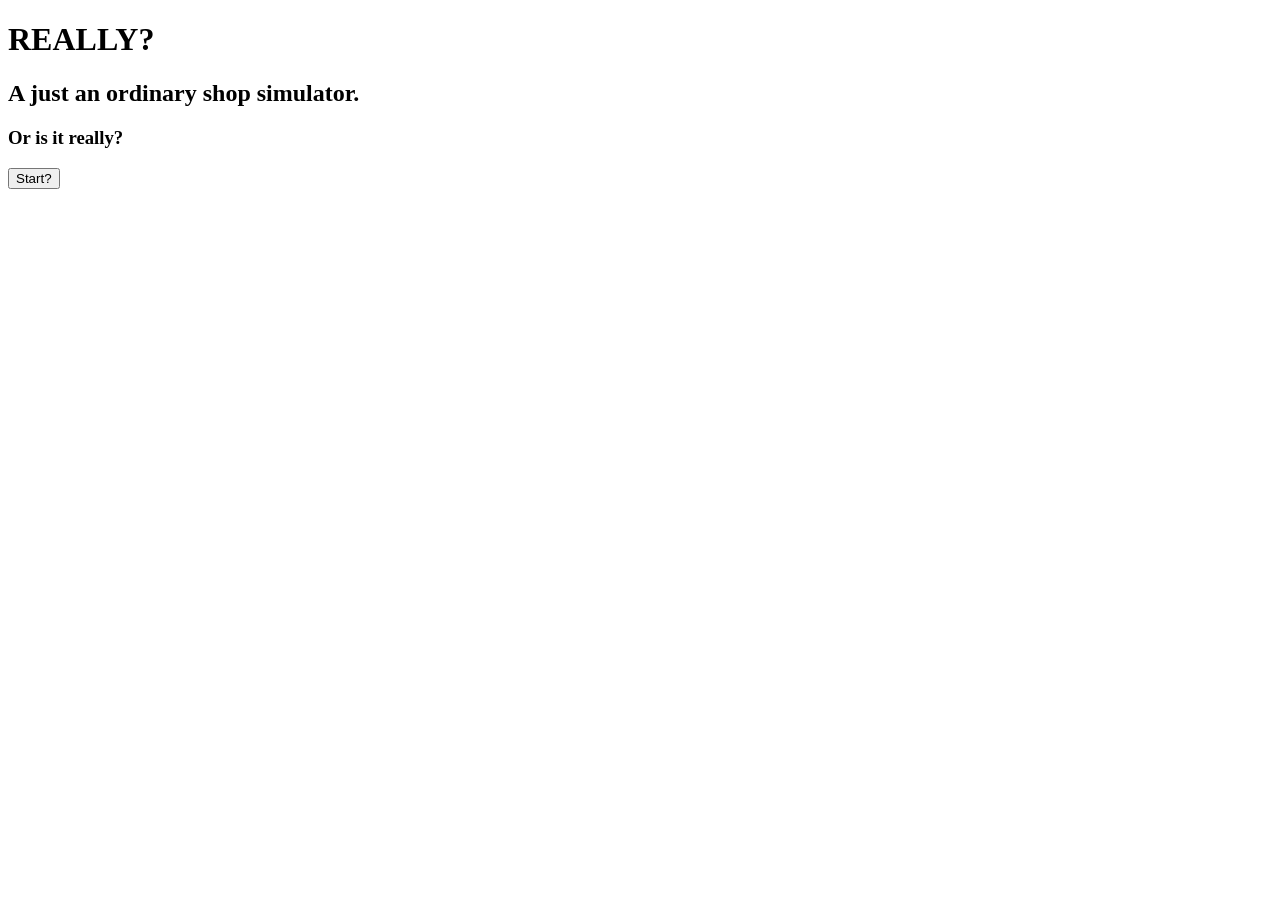
==== index.html @ fb0e0104 "Add game and instructions pages" ====
<!DOCTYPE html>
<html lang="en">
<head>
    <meta charset="UTF-8">
    <meta name="viewport" content="width=device-width, initial-scale=1.0">
    <title>Really?
    </title>
    <link rel="stylesheet" href="style.css">
</head>
<body>
    <h1>REALLY?</h1>
    <h2>A just an ordinary shop simulator.</h2>
    <h3>Or is it really?</h3>
    <button>Start?</button>
    <script src="script.js"></script>
</body>
</html>
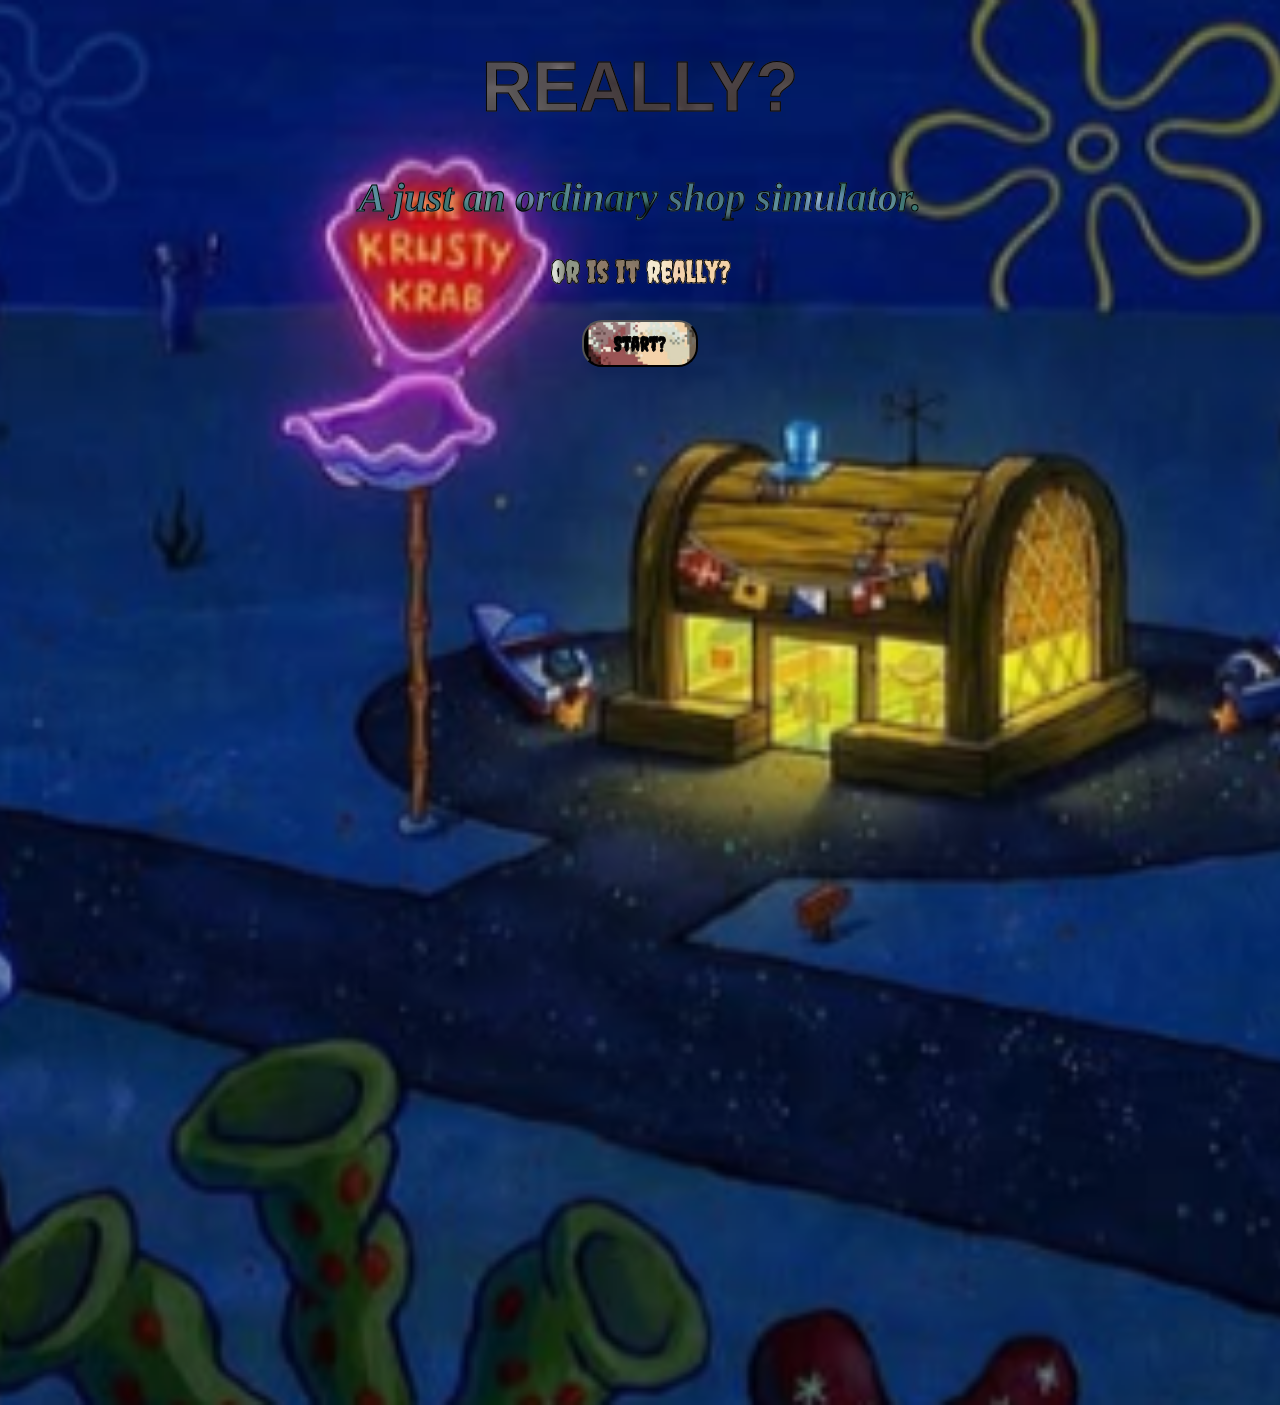
==== commit 38b228a2: "Style opening page with CSS" ====
--- a/index.html
+++ b/index.html
@@ -6,6 +6,7 @@
     <title>Really?
     </title>
     <link rel="stylesheet" href="style.css">
+    <link href="https://fonts.googleapis.com/css2?family=Creepster&display=swap" rel="stylesheet">
 </head>
 <body>
     <h1>REALLY?</h1>
--- a/style.css
+++ b/style.css
@@ -0,0 +1,73 @@
+body {
+    background-image: url(./image.png/KK.png);
+    background-repeat: no-repeat;
+    background-size: cover;
+    background-position: center;
+    min-height: 150vh;
+}
+
+h1 {
+    background-image: url(./image.png/light.png);
+    font-family: 'Franklin Gothic Medium', 'Arial Narrow', Arial, sans-serif, cursive;
+    font-weight: 900;
+    font-size: 70px;
+    background-clip: text;
+    -webkit-background-clip: text;
+    color: transparent;
+    background-size: cover;
+    background-position: center;
+    display: flex;
+    flex-direction: column;
+    align-items: center;
+      -webkit-text-stroke: 1px rgb(6, 6, 6);
+}
+
+h2 {
+    background-image: url(./image.png/rain.png);
+    font-style: italic;
+    font-weight: bolder;
+    font-size: 40px;
+    background-clip: text;
+    -webkit-background-clip: text;
+    color: transparent;
+    background-size: cover;
+    background-position: center;
+    display: flex;
+    flex-direction: column;
+    align-items: center;
+      -webkit-text-stroke: 1px rgb(6, 6, 6);
+}
+
+h3 {
+    font-family: "creepster", cursive;
+    font-weight: bold;
+    background-image: url(./image.png/red.png);
+    font-size: 30px;
+    background-clip: text;
+    -webkit-background-clip: text;
+    color: transparent;
+    background-size: cover;
+    background-position: center;
+    display: flex;
+    flex-direction: column;
+    align-items: center;
+      -webkit-text-stroke: 1px rgb(6, 6, 6);
+}
+button {
+    background-image: url(./image.png/red.png);
+    padding: 10px 30px;
+    border-radius: 20px;
+    background-size: cover;
+    background-position: center;
+    display: block;
+    margin: 20px auto;
+    font-family: "Creepster", cursive;
+    font-size: 20px;
+    -webkit-text-stroke: 1px rgb(6, 6, 6);
+}
+
+button:hover {
+   background-image: url(./image.png/cafe.png);
+    transform: scale(1.02);
+    cursor: pointer;
+}
